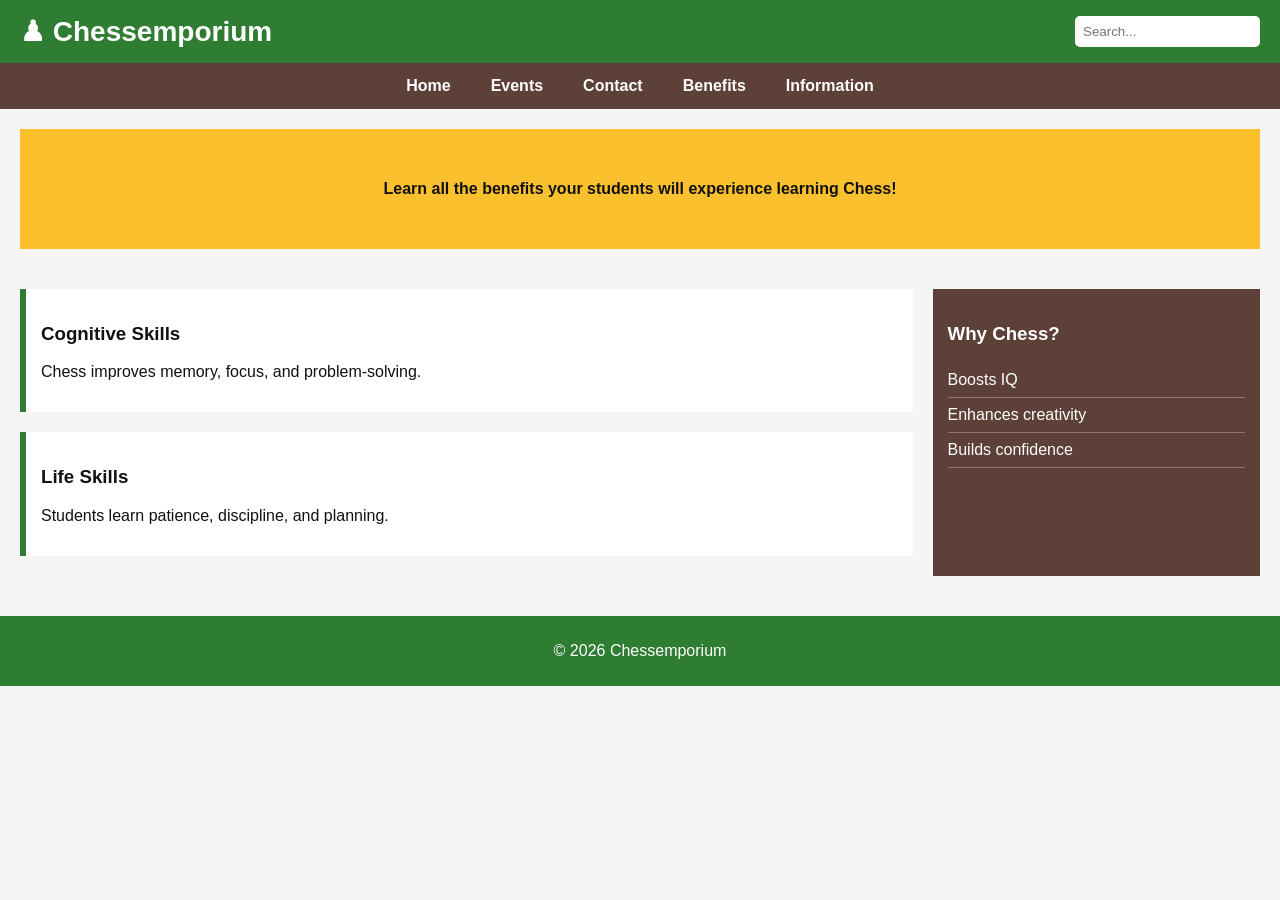
==== benefits.html @ 14dbd073 "Add files via upload" ====
<!DOCTYPE html>
<html lang="en">
<head>
    <meta charset="UTF-8">
    <title>Chessemporium</title>
    <link rel="stylesheet" href="styles.css">
</head>
<body>

<header>
    <div class="logo">♟ Chessemporium</div>
    <input type="text" placeholder="Search..." class="search-bar">
</header>

<nav>
    <a href="index.html">Home</a>
    <a href="events.html">Events</a>
    <a href="contact.html">Contact</a>
    <a href="benefits.html"class="active">Benefits</a>
    <a href="information.html">Information</a>
</nav>

<section class="hero">
    <div class="hero-box">Learn all the benefits your students will experience learning Chess!</div>
</section>

<main>
    <div class="left">
        <div class="card">
            <h3>Cognitive Skills</h3>
            <p>Chess improves memory, focus, and problem-solving.</p>
        </div>

        <div class="card">
            <h3>Life Skills</h3>
            <p>Students learn patience, discipline, and planning.</p>
        </div>
    </div>

    <aside class="right">
        <h3>Why Chess?</h3>
        <ul>
            <li>Boosts IQ</li>
            <li>Enhances creativity</li>
            <li>Builds confidence</li>
        </ul>
    </aside>
</main>

<footer>
    <p>© 2026 Chessemporium</p>
</footer>

</body>
</html>
---- styles.css ----
/* Color Palette */
:root {
    --green: #2e7d32;
    --brown: #5d4037;
    --yellow: #fbc02d;
    --black: #111;
    --light: #f5f5f5;
}

body {
    margin: 0;
    font-family: Arial, sans-serif;
    background-color: var(--light);
    color: var(--black);
}

/* Header */
header {
    display: flex;
    justify-content: space-between;
    align-items: center;
    background: var(--green);
    color: white;
    padding: 15px 20px;
}

.logo {
    font-size: 28px;
    font-weight: bold;
}

.search-bar {
    padding: 8px;
    border: none;
    border-radius: 5px;
}

/* Navigation */
nav {
    display: flex;
    justify-content: center;
    background: var(--brown);
}

nav a {
    color: white;
    padding: 14px 20px;
    text-decoration: none;
    font-weight: bold;
}

nav a:hover {
    background: var(--yellow);
    color: black;
}

/* Hero */
.hero {
    padding: 20px;
}

.hero-box {
    background: var(--yellow);
    height: 120px;
    display: flex;
    align-items: center;
    justify-content: center;
    font-weight: bold;
}

/* Layout */
main {
    display: flex;
    padding: 20px;
    gap: 20px;
}

/* Left Content */
.left {
    flex: 3;
}

.card {
    background: white;
    border-left: 6px solid var(--green);
    padding: 15px;
    margin-bottom: 20px;
}

/* Right Sidebar */
.right {
    flex: 1;
    background: var(--brown);
    color: white;
    padding: 15px;
}

.right ul {
    list-style: none;
    padding: 0;
}

.right li {
    padding: 8px 0;
    border-bottom: 1px solid rgba(255,255,255,0.3);
}

/* Placeholders */
.image-placeholder {
    background: #ccc;
    height: 120px;
    margin-bottom: 10px;
}

.image-placeholder.small {
    height: 80px;
    margin-top: 10px;
}

.video-placeholder {
    background: black;
    color: white;
    font-size: 40px;
    text-align: center;
    padding: 30px;
    margin-bottom: 10px;
}

/* Footer */
footer {
    text-align: center;
    background: var(--green);
    color: white;
    padding: 10px;
    margin-top: 20px;
}
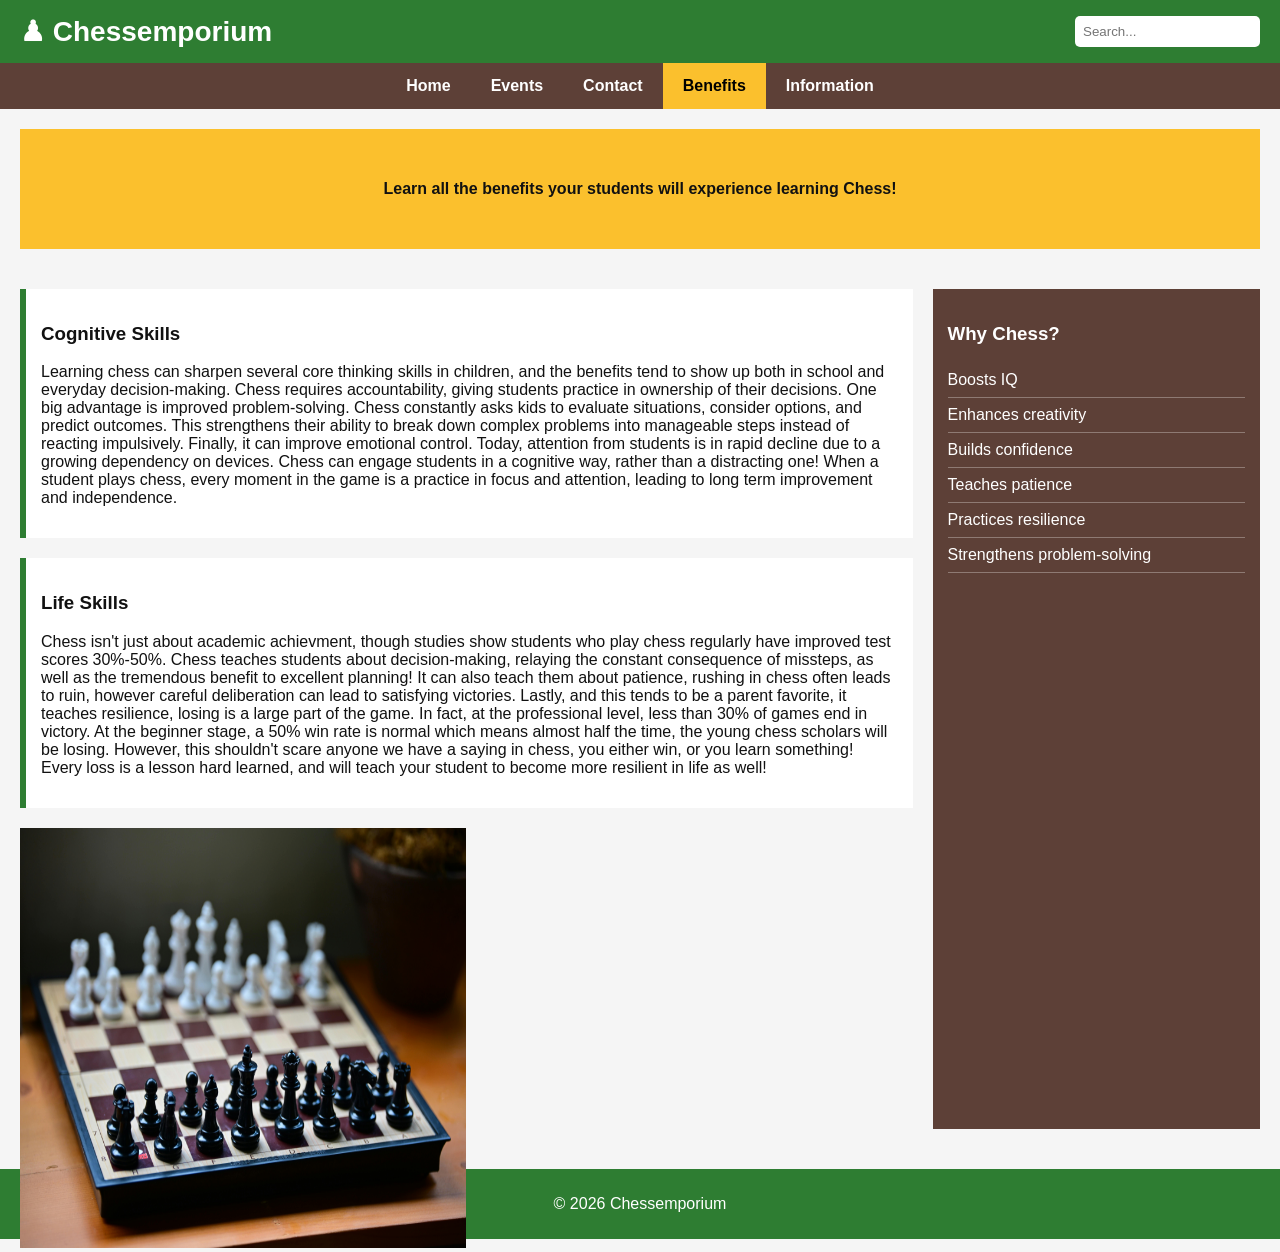
==== commit dda6c5be: "Add files via upload" ====
--- a/benefits.html
+++ b/benefits.html
@@ -28,13 +28,27 @@
     <div class="left">
         <div class="card">
             <h3>Cognitive Skills</h3>
-            <p>Chess improves memory, focus, and problem-solving.</p>
+            <p>Learning chess can sharpen several core thinking skills in children, and the benefits tend to show up both in school and everyday decision-making.
+                Chess requires accountability, giving students practice in ownership of their decisions. One big advantage is improved problem-solving. Chess constantly
+                asks kids to evaluate situations, consider options, and predict outcomes.
+                This strengthens their ability to break down complex problems into manageable steps instead of reacting impulsively. Finally, it can 
+                improve emotional control. Today, attention from students is in rapid decline due to a growing dependency on devices. Chess can engage students in a cognitive
+                way, rather than a distracting one! When a student plays chess, every moment in the game is a practice in focus and attention, leading to long term improvement and
+                independence.
+            </p>
         </div>
 
         <div class="card">
             <h3>Life Skills</h3>
-            <p>Students learn patience, discipline, and planning.</p>
+            <p>Chess isn't just about academic achievment, though studies show students who play chess regularly have improved test scores 30%-50%. Chess teaches students
+                about decision-making, relaying the constant consequence of missteps, as well as the tremendous benefit to excellent planning! It can also teach
+                them about patience, rushing in chess often leads to ruin, however careful deliberation can lead to satisfying victories. Lastly, and this tends to 
+                be a parent favorite, it teaches resilience, losing is a large part of the game. In fact, at the professional level, less than 30% of games end in victory.
+                At the beginner stage, a 50% win rate is normal which means almost half the time, the young chess scholars will be losing. However, this shouldn't scare anyone
+                we have a saying in chess, you either win, or you learn something! Every loss is a lesson hard learned, and will teach your student to become more resilient in life as well!
+            </p>
         </div>
+        <img src="Chessstockimage2.jpg" alt="chess image" style="width: 50%; height: 50%;">
     </div>
 
     <aside class="right">
@@ -43,6 +57,9 @@
             <li>Boosts IQ</li>
             <li>Enhances creativity</li>
             <li>Builds confidence</li>
+            <li>Teaches patience</li>
+            <li>Practices resilience</li>
+            <li>Strengthens problem-solving</li>
         </ul>
     </aside>
 </main>
--- a/styles.css
+++ b/styles.css
@@ -1,4 +1,4 @@
-/* Color Palette */
+
 :root {
     --green: #2e7d32;
     --brown: #5d4037;
@@ -50,6 +50,12 @@
 }
 
 nav a:hover {
+    background: var(--yellow);
+    color: black;
+}
+
+/* Highlight Active Tab */
+nav a.active {
     background: var(--yellow);
     color: black;
 }
